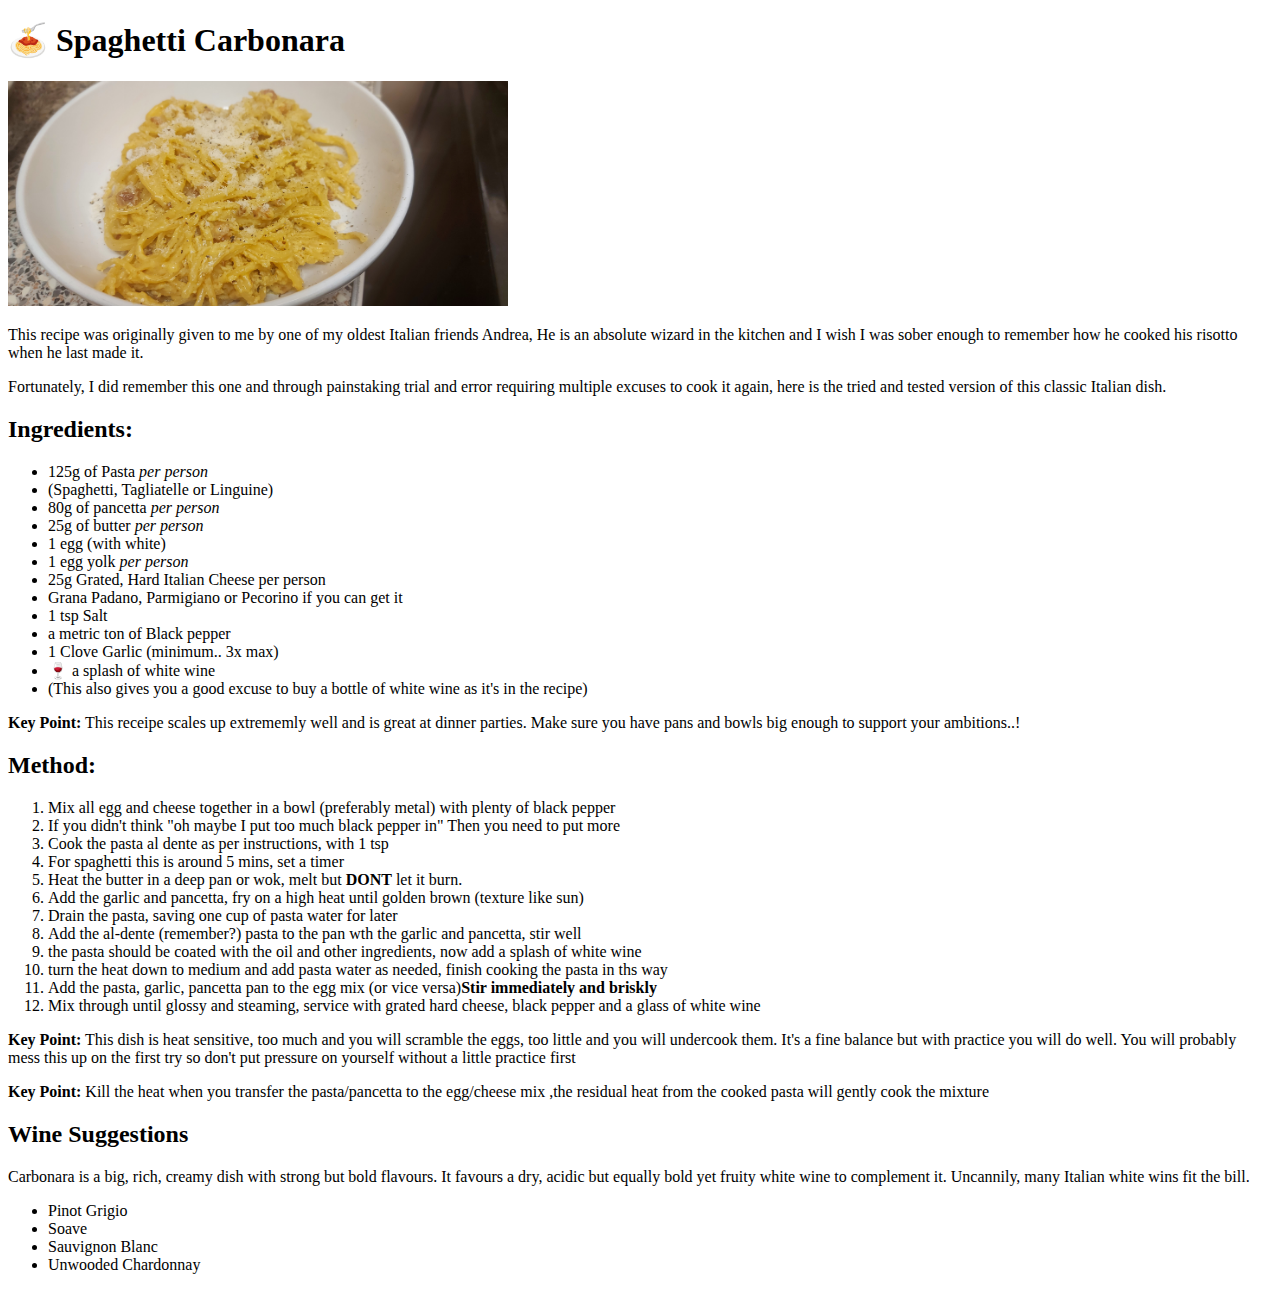
==== recipes/carbonara.html @ 0c24348c "added core html files directory structure implemented core content ingredients and method written fo" ====
<!DOCTYPE html>
<html lang="en">
<head>
    <meta charset="UTF-8">
    <meta http-equiv="X-UA-Compatible" content="IE=edge">
    <meta name="viewport" content="width=device-width, initial-scale=1.0">
    <title>Document</title>
</head>
<body>
    <h1 id="heading">🍝 Spaghetti Carbonara</h1>

    <img src="../images/spaghett.jpg" width="500" alt="Bowl of Spaghetti Carbonara">
        <p>
            This recipe was originally given to me by one of my oldest Italian friends Andrea, 
            He is an absolute wizard in the kitchen and I wish I was sober enough to remember how he cooked his risotto when he last made it.
        </p>
        <p>
            Fortunately, I did remember this one and through painstaking trial and error requiring multiple excuses to cook it again, here is the tried and tested version of this classic Italian dish.
        </p>
        <h2>Ingredients:</h2>
            <ul>
                <li>125g of Pasta <em>per person</em>
                <li>(Spaghetti, Tagliatelle or Linguine)</li>
                <li>80g of pancetta <em>per person</em></li>
                <li>25g of butter <em>per person</em></li>
                <li>1 egg (with white)</li>
                <li>1 egg yolk <em>per person</em></li>
                <li>25g Grated, Hard Italian Cheese per person</li>
                <li>Grana Padano, Parmigiano or Pecorino if you can get it</li>
                <li>1 tsp Salt</li>
                <li>a metric ton of Black pepper</li>
                <li>1 Clove Garlic (minimum.. 3x max)</li>
                <li>🍷 a splash of white wine</li>
                <li>(This also gives you a good excuse to buy a bottle of white wine as it's in the recipe)</li>
            </ul>

            <p>
                <strong>Key Point:</strong> This receipe scales up extrememly well and is great at dinner parties.  Make sure you have pans and bowls big enough to support your ambitions..!
            </p>

            <h2>Method:</h2>
            <ol>
                <li>Mix all egg and cheese together in a bowl (preferably metal) with plenty of black pepper</li>
                <li>If you didn't think "oh maybe I put too much black pepper in" Then you need to put more</li>
                <li>Cook the pasta al dente as per instructions, with 1 tsp </li>
                <li>For spaghetti this is around 5 mins, set a timer</li>
                <li>Heat the butter in a deep pan or wok, melt but <strong>DONT</strong> let it burn. </li>
                <li>Add the garlic and pancetta, fry on a high heat until golden brown (texture like sun) </li>
                <li>Drain the pasta, saving one cup of pasta water for later</li>
                <li>Add the al-dente (remember?) pasta to the pan wth the garlic and pancetta, stir well </li>
                <li>the pasta should be coated with the oil and other ingredients, now add a splash of white wine</li>
                <li>turn the heat down to medium and add pasta water as needed, finish cooking the pasta in ths way </li>
                <li>Add the pasta, garlic, pancetta pan to the egg mix (or vice versa)<strong>Stir immediately and briskly</strong></li>
                <li>Mix through until glossy and steaming, service with grated hard cheese, black pepper and a glass of white wine</li>
            </ol>

            <p>
                <strong>Key Point:</strong> This dish is heat sensitive, too much and you will scramble the eggs, too little and you will undercook them. It's a fine balance but with practice you will do well. You will probably mess this up on the first try so don't put pressure on yourself without a little practice first
            </p>
            <p>
                <strong>Key Point:</strong> Kill the heat when you transfer the pasta/pancetta to the egg/cheese mix ,the residual heat from the cooked pasta will gently cook the mixture
            </p>

            <h2>Wine Suggestions</h2>
            <p>
                Carbonara is a big, rich, creamy dish with strong but bold flavours. It favours a dry, acidic but equally bold yet fruity white wine to complement it. Uncannily, many Italian white wins fit the bill.
            </p>
            <ul>
                <li>Pinot Grigio</li>
                <li>Soave</li>
                <li>Sauvignon Blanc</li>
                <li>Unwooded Chardonnay</li>
            </ul>
        
</body>
</html>
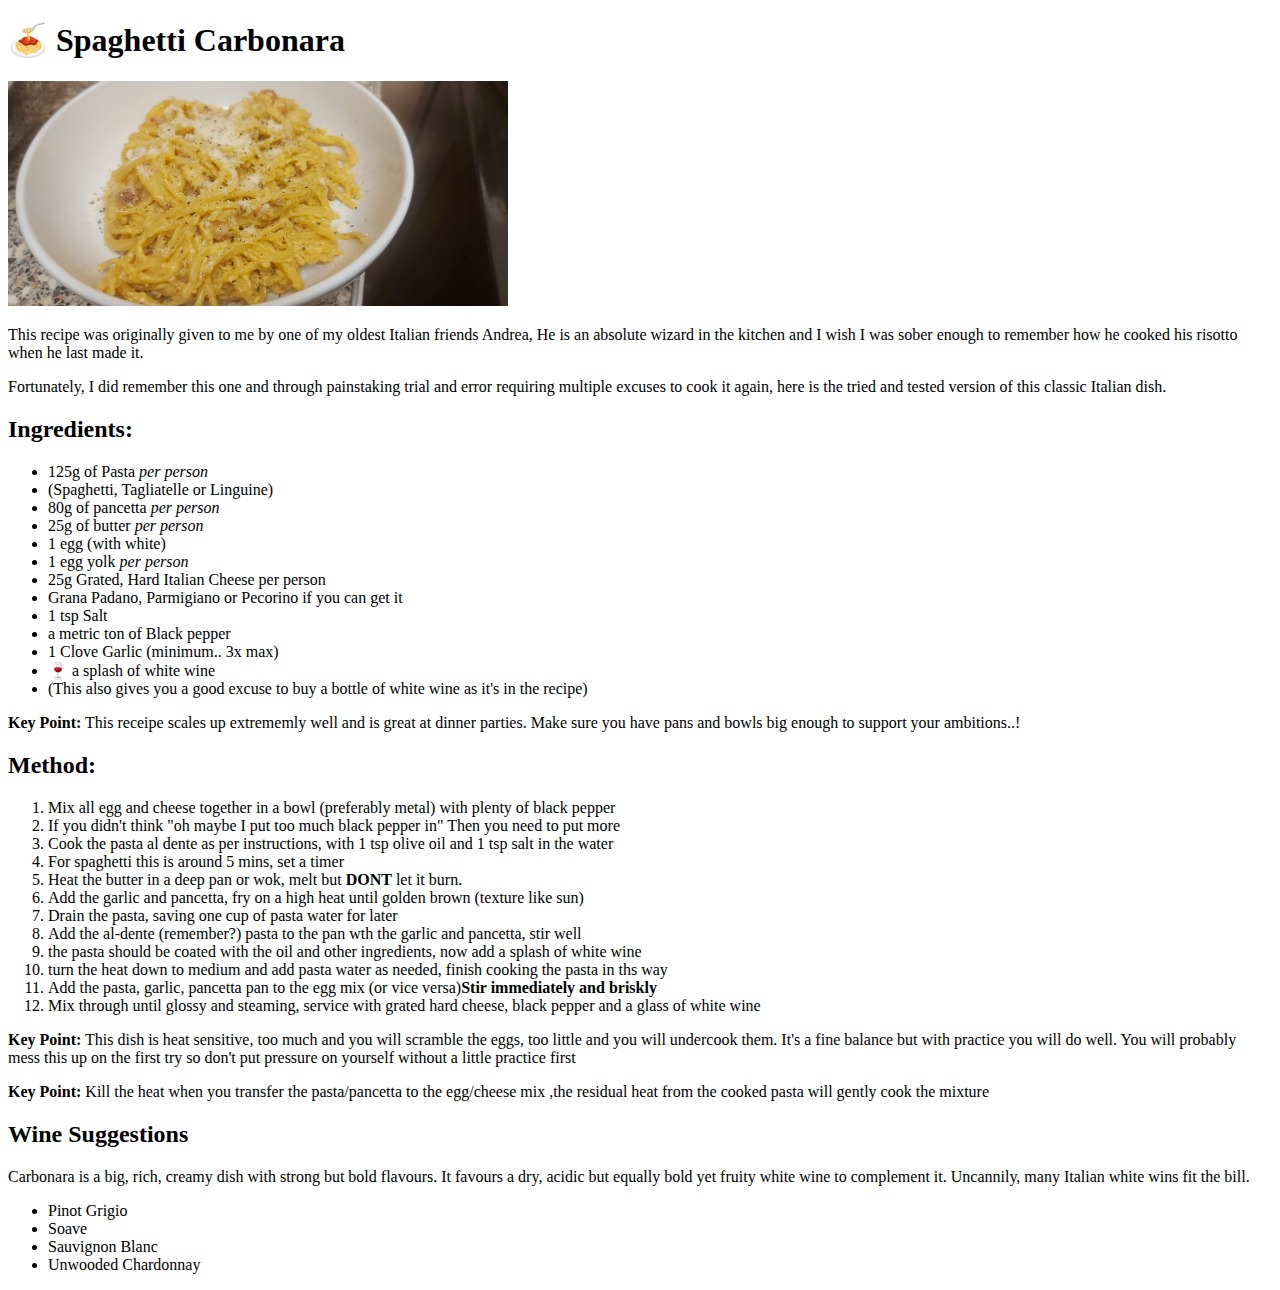
==== commit 052fd1ae: "typo correction" ====
--- a/recipes/carbonara.html
+++ b/recipes/carbonara.html
@@ -42,7 +42,7 @@
             <ol>
                 <li>Mix all egg and cheese together in a bowl (preferably metal) with plenty of black pepper</li>
                 <li>If you didn't think "oh maybe I put too much black pepper in" Then you need to put more</li>
-                <li>Cook the pasta al dente as per instructions, with 1 tsp </li>
+                <li>Cook the pasta al dente as per instructions, with 1 tsp olive oil and 1 tsp salt in the water </li>
                 <li>For spaghetti this is around 5 mins, set a timer</li>
                 <li>Heat the butter in a deep pan or wok, melt but <strong>DONT</strong> let it burn. </li>
                 <li>Add the garlic and pancetta, fry on a high heat until golden brown (texture like sun) </li>
@@ -73,4 +73,4 @@
             </ul>
         
 </body>
-</html>+</html>
